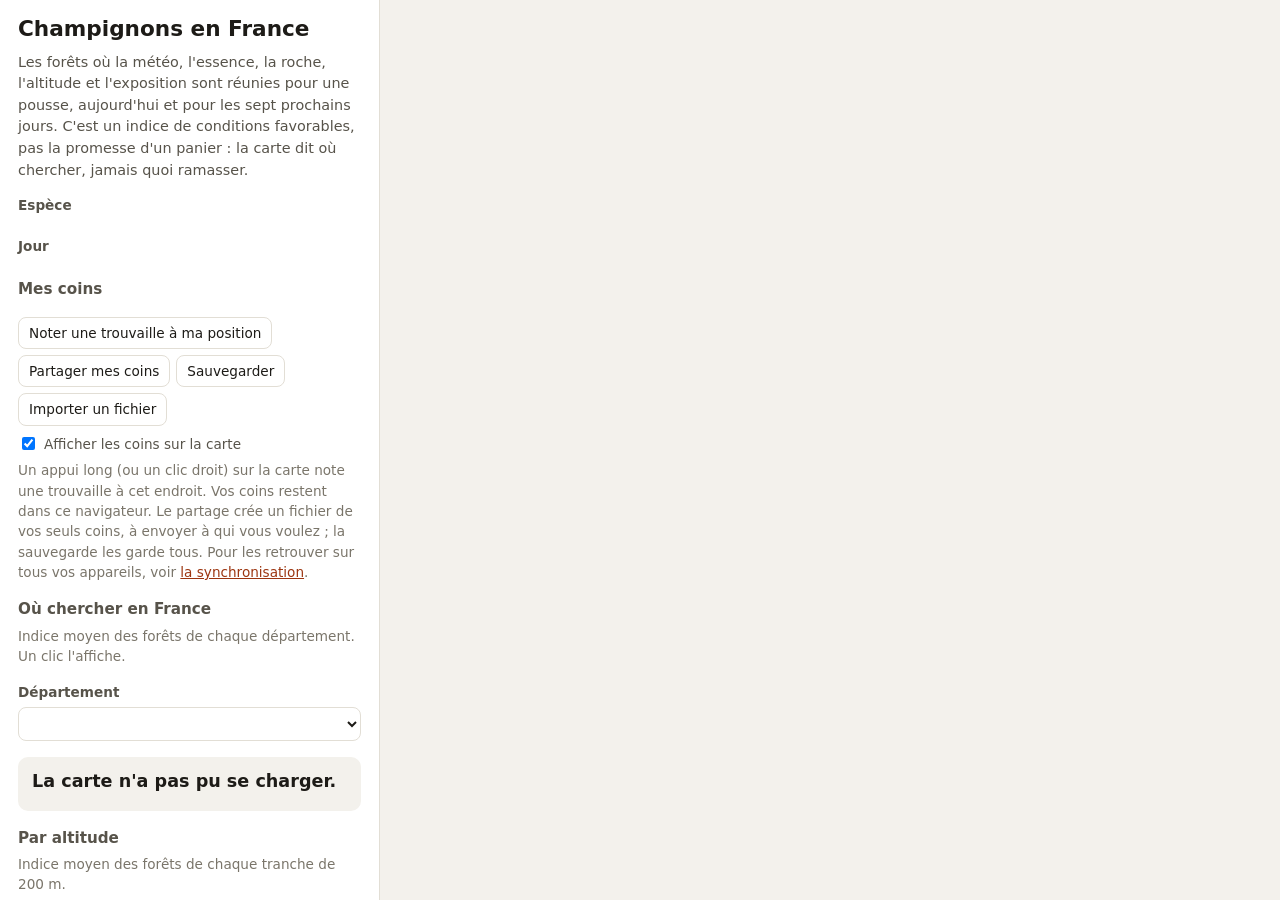
==== site/index.html @ 0c9145d8 "feat(coins): synchro entre ses appareils par un dépôt GitHub privé Le navigateur lit et écrit coins." ====
<!doctype html>
<html lang="fr">
<head>
<meta charset="utf-8">
<meta name="viewport" content="width=device-width, initial-scale=1">
<meta name="robots" content="noindex, nofollow">
<title>Champignons en France</title>
<meta name="description" content="Carte des forêts de France où les conditions sont favorables aux cèpes, girolles, trompettes, pieds-de-mouton et morilles, aujourd'hui et pour les sept prochains jours, case par case de 50 m. Météo, essences, roche, altitude et exposition, à partir de données publiques.">
<meta property="og:title" content="Champignons en France">
<meta property="og:description" content="Où les conditions sont favorables aux champignons, forêt par forêt, aujourd'hui et pour les sept prochains jours.">
<meta property="og:type" content="website">
<link rel="icon" href="favicon.svg" type="image/svg+xml">
<link rel="stylesheet" href="vendor/leaflet/leaflet.css">
<link rel="stylesheet" href="style.css">
</head>
<body>
<div class="appli">
  <aside class="panneau">
    <div class="entete">
      <h1>Champignons en France</h1>
      <p>Les forêts où la météo, l'essence, la roche, l'altitude et l'exposition sont
      réunies pour une pousse, aujourd'hui et pour les sept prochains jours. C'est un
      indice de conditions favorables, pas la promesse d'un panier : la carte dit où
      chercher, jamais quoi ramasser.</p>
    </div>

    <div id="perime" class="alerte perime" hidden></div>

    <fieldset>
      <legend>Espèce</legend>
      <div class="choix" id="choix-espece"></div>
    </fieldset>

    <div class="fiche" id="fiche"></div>

    <fieldset>
      <legend>Jour</legend>
      <div class="choix" id="choix-jour"></div>
    </fieldset>

    <div class="section coins">
      <h3>Mes coins</h3>
      <p class="muet" id="coins-resume"></p>
      <ul class="communes" id="coins-liste"></ul>
      <div class="coins-actions">
        <button type="button" id="coin-ici">Noter une trouvaille à ma position</button>
        <button type="button" id="coins-partager">Partager mes coins</button>
        <button type="button" id="coins-sauver">Sauvegarder</button>
        <label class="bouton">Importer un fichier<input type="file" id="coins-importer" accept=".json,application/json" hidden></label>
      </div>
      <label class="case"><input type="checkbox" id="coins-voir" checked> Afficher les coins sur la carte</label>
      <ul class="muet" id="coins-sources"></ul>
      <p class="muet" id="coins-message" aria-live="polite"></p>
      <p class="muet" id="coins-synchro" aria-live="polite" hidden></p>
      <p class="muet">Un appui long (ou un clic droit) sur la carte note une trouvaille à cet
      endroit. Vos coins restent dans ce navigateur. Le partage crée un fichier de vos seuls
      coins, à envoyer à qui vous voulez ; la sauvegarde les garde tous. Pour les retrouver sur
      tous vos appareils, voir <a href="a-propos.html#synchro">la synchronisation</a>.</p>
    </div>

    <div class="section">
      <h3>Où chercher en France</h3>
      <ol class="communes" id="classement"></ol>
      <p class="muet">Indice moyen des forêts de chaque département. Un clic l'affiche.</p>
    </div>

    <label class="departement">
      <span>Département</span>
      <select id="choix-departement"></select>
    </label>

    <div class="verdict" aria-live="polite">
      <div class="jour" id="verdict-jour"></div>
      <h2 id="verdict-titre">Chargement…</h2>
      <div id="verdict-texte"></div>
    </div>

    <div class="section">
      <h3>Par altitude</h3>
      <div class="tranches" id="tranches"></div>
      <p class="muet">Indice moyen des forêts de chaque tranche de 200 m.</p>
    </div>

    <div class="section">
      <h3>Communes les mieux placées</h3>
      <ul class="communes" id="communes"></ul>
      <p class="muet">Moyenne sur les forêts de la commune. Un clic centre la carte.</p>
    </div>

    <div class="section">
      <h3>Légende</h3>
      <div class="legende" id="legende"></div>
    </div>

    <div class="alerte">
      <p><strong>Ne mangez jamais un champignon sans identification certaine.</strong>
      Faites contrôler votre récolte par un pharmacien ou une société mycologique. En cas de
      malaise après un repas de champignons : le 15, ou le <span id="antipoison">centre antipoison</span>.</p>
      <p>En forêt privée, les champignons appartiennent au propriétaire. Pendant la chasse,
      portez une couleur vive. <a href="avant-de-partir.html">Avant de partir</a>.</p>
    </div>

    <nav class="pied">
      <a href="methode.html">Méthode</a>
      <a href="validation.html">Face aux observations</a>
      <a href="avant-de-partir.html">Avant de partir</a>
      <a href="a-propos.html">Sources et mentions</a>
    </nav>
    <p class="muet" id="maj"></p>
  </aside>
  <main id="carte" aria-label="Carte de l'indice de pousse"></main>
</div>
<script src="vendor/leaflet/leaflet.js"></script>
<script type="module" src="carte.js"></script>
</body>
</html>
---- site/vendor/leaflet/leaflet.css ----
/* required styles */

.leaflet-pane,
.leaflet-tile,
.leaflet-marker-icon,
.leaflet-marker-shadow,
.leaflet-tile-container,
.leaflet-pane > svg,
.leaflet-pane > canvas,
.leaflet-zoom-box,
.leaflet-image-layer,
.leaflet-layer {
	position: absolute;
	left: 0;
	top: 0;
	}
.leaflet-container {
	overflow: hidden;
	}
.leaflet-tile,
.leaflet-marker-icon,
.leaflet-marker-shadow {
	-webkit-user-select: none;
	   -moz-user-select: none;
	        user-select: none;
	  -webkit-user-drag: none;
	}
/* Prevents IE11 from highlighting tiles in blue */
.leaflet-tile::selection {
	background: transparent;
}
/* Safari renders non-retina tile on retina better with this, but Chrome is worse */
.leaflet-safari .leaflet-tile {
	image-rendering: -webkit-optimize-contrast;
	}
/* hack that prevents hw layers "stretching" when loading new tiles */
.leaflet-safari .leaflet-tile-container {
	width: 1600px;
	height: 1600px;
	-webkit-transform-origin: 0 0;
	}
.leaflet-marker-icon,
.leaflet-marker-shadow {
	display: block;
	}
/* .leaflet-container svg: reset svg max-width decleration shipped in Joomla! (joomla.org) 3.x */
/* .leaflet-container img: map is broken in FF if you have max-width: 100% on tiles */
.leaflet-container .leaflet-overlay-pane svg {
	max-width: none !important;
	max-height: none !important;
	}
.leaflet-container .leaflet-marker-pane img,
.leaflet-container .leaflet-shadow-pane img,
.leaflet-container .leaflet-tile-pane img,
.leaflet-container img.leaflet-image-layer,
.leaflet-container .leaflet-tile {
	max-width: none !important;
	max-height: none !important;
	width: auto;
	padding: 0;
	}

.leaflet-container img.leaflet-tile {
	/* See: https://bugs.chromium.org/p/chromium/issues/detail?id=600120 */
	mix-blend-mode: plus-lighter;
}

.leaflet-container.leaflet-touch-zoom {
	-ms-touch-action: pan-x pan-y;
	touch-action: pan-x pan-y;
	}
.leaflet-container.leaflet-touch-drag {
	-ms-touch-action: pinch-zoom;
	/* Fallback for FF which doesn't support pinch-zoom */
	touch-action: none;
	touch-action: pinch-zoom;
}
.leaflet-container.leaflet-touch-drag.leaflet-touch-zoom {
	-ms-touch-action: none;
	touch-action: none;
}
.leaflet-container {
	-webkit-tap-highlight-color: transparent;
}
.leaflet-container a {
	-webkit-tap-highlight-color: rgba(51, 181, 229, 0.4);
}
.leaflet-tile {
	filter: inherit;
	visibility: hidden;
	}
.leaflet-tile-loaded {
	visibility: inherit;
	}
.leaflet-zoom-box {
	width: 0;
	height: 0;
	-moz-box-sizing: border-box;
	     box-sizing: border-box;
	z-index: 800;
	}
/* workaround for https://bugzilla.mozilla.org/show_bug.cgi?id=888319 */
.leaflet-overlay-pane svg {
	-moz-user-select: none;
	}

.leaflet-pane         { z-index: 400; }

.leaflet-tile-pane    { z-index: 200; }
.leaflet-overlay-pane { z-index: 400; }
.leaflet-shadow-pane  { z-index: 500; }
.leaflet-marker-pane  { z-index: 600; }
.leaflet-tooltip-pane   { z-index: 650; }
.leaflet-popup-pane   { z-index: 700; }

.leaflet-map-pane canvas { z-index: 100; }
.leaflet-map-pane svg    { z-index: 200; }

.leaflet-vml-shape {
	width: 1px;
	height: 1px;
	}
.lvml {
	behavior: url(#default#VML);
	display: inline-block;
	position: absolute;
	}


/* control positioning */

.leaflet-control {
	position: relative;
	z-index: 800;
	pointer-events: visiblePainted; /* IE 9-10 doesn't have auto */
	pointer-events: auto;
	}
.leaflet-top,
.leaflet-bottom {
	position: absolute;
	z-index: 1000;
	pointer-events: none;
	}
.leaflet-top {
	top: 0;
	}
.leaflet-right {
	right: 0;
	}
.leaflet-bottom {
	bottom: 0;
	}
.leaflet-left {
	left: 0;
	}
.leaflet-control {
	float: left;
	clear: both;
	}
.leaflet-right .leaflet-control {
	float: right;
	}
.leaflet-top .leaflet-control {
	margin-top: 10px;
	}
.leaflet-bottom .leaflet-control {
	margin-bottom: 10px;
	}
.leaflet-left .leaflet-control {
	margin-left: 10px;
	}
.leaflet-right .leaflet-control {
	margin-right: 10px;
	}


/* zoom and fade animations */

.leaflet-fade-anim .leaflet-popup {
	opacity: 0;
	-webkit-transition: opacity 0.2s linear;
	   -moz-transition: opacity 0.2s linear;
	        transition: opacity 0.2s linear;
	}
.leaflet-fade-anim .leaflet-map-pane .leaflet-popup {
	opacity: 1;
	}
.leaflet-zoom-animated {
	-webkit-transform-origin: 0 0;
	    -ms-transform-origin: 0 0;
	        transform-origin: 0 0;
	}
svg.leaflet-zoom-animated {
	will-change: transform;
}

.leaflet-zoom-anim .leaflet-zoom-animated {
	-webkit-transition: -webkit-transform 0.25s cubic-bezier(0,0,0.25,1);
	   -moz-transition:    -moz-transform 0.25s cubic-bezier(0,0,0.25,1);
	        transition:         transform 0.25s cubic-bezier(0,0,0.25,1);
	}
.leaflet-zoom-anim .leaflet-tile,
.leaflet-pan-anim .leaflet-tile {
	-webkit-transition: none;
	   -moz-transition: none;
	        transition: none;
	}

.leaflet-zoom-anim .leaflet-zoom-hide {
	visibility: hidden;
	}


/* cursors */

.leaflet-interactive {
	cursor: pointer;
	}
.leaflet-grab {
	cursor: -webkit-grab;
	cursor:    -moz-grab;
	cursor:         grab;
	}
.leaflet-crosshair,
.leaflet-crosshair .leaflet-interactive {
	cursor: crosshair;
	}
.leaflet-popup-pane,
.leaflet-control {
	cursor: auto;
	}
.leaflet-dragging .leaflet-grab,
.leaflet-dragging .leaflet-grab .leaflet-interactive,
.leaflet-dragging .leaflet-marker-draggable {
	cursor: move;
	cursor: -webkit-grabbing;
	cursor:    -moz-grabbing;
	cursor:         grabbing;
	}

/* marker & overlays interactivity */
.leaflet-marker-icon,
.leaflet-marker-shadow,
.leaflet-image-layer,
.leaflet-pane > svg path,
.leaflet-tile-container {
	pointer-events: none;
	}

.leaflet-marker-icon.leaflet-interactive,
.leaflet-image-layer.leaflet-interactive,
.leaflet-pane > svg path.leaflet-interactive,
svg.leaflet-image-layer.leaflet-interactive path {
	pointer-events: visiblePainted; /* IE 9-10 doesn't have auto */
	pointer-events: auto;
	}

/* visual tweaks */

.leaflet-container {
	background: #ddd;
	outline-offset: 1px;
	}
.leaflet-container a {
	color: #0078A8;
	}
.leaflet-zoom-box {
	border: 2px dotted #38f;
	background: rgba(255,255,255,0.5);
	}


/* general typography */
.leaflet-container {
	font-family: "Helvetica Neue", Arial, Helvetica, sans-serif;
	font-size: 12px;
	font-size: 0.75rem;
	line-height: 1.5;
	}


/* general toolbar styles */

.leaflet-bar {
	box-shadow: 0 1px 5px rgba(0,0,0,0.65);
	border-radius: 4px;
	}
.leaflet-bar a {
	background-color: #fff;
	border-bottom: 1px solid #ccc;
	width: 26px;
	height: 26px;
	line-height: 26px;
	display: block;
	text-align: center;
	text-decoration: none;
	color: black;
	}
.leaflet-bar a,
.leaflet-control-layers-toggle {
	background-position: 50% 50%;
	background-repeat: no-repeat;
	display: block;
	}
.leaflet-bar a:hover,
.leaflet-bar a:focus {
	background-color: #f4f4f4;
	}
.leaflet-bar a:first-child {
	border-top-left-radius: 4px;
	border-top-right-radius: 4px;
	}
.leaflet-bar a:last-child {
	border-bottom-left-radius: 4px;
	border-bottom-right-radius: 4px;
	border-bottom: none;
	}
.leaflet-bar a.leaflet-disabled {
	cursor: default;
	background-color: #f4f4f4;
	color: #bbb;
	}

.leaflet-touch .leaflet-bar a {
	width: 30px;
	height: 30px;
	line-height: 30px;
	}
.leaflet-touch .leaflet-bar a:first-child {
	border-top-left-radius: 2px;
	border-top-right-radius: 2px;
	}
.leaflet-touch .leaflet-bar a:last-child {
	border-bottom-left-radius: 2px;
	border-bottom-right-radius: 2px;
	}

/* zoom control */

.leaflet-control-zoom-in,
.leaflet-control-zoom-out {
	font: bold 18px 'Lucida Console', Monaco, monospace;
	text-indent: 1px;
	}

.leaflet-touch .leaflet-control-zoom-in, .leaflet-touch .leaflet-control-zoom-out  {
	font-size: 22px;
	}


/* layers control */

.leaflet-control-layers {
	box-shadow: 0 1px 5px rgba(0,0,0,0.4);
	background: #fff;
	border-radius: 5px;
	}
.leaflet-control-layers-toggle {
	background-image: url(images/layers.png);
	width: 36px;
	height: 36px;
	}
.leaflet-retina .leaflet-control-layers-toggle {
	background-image: url(images/layers-2x.png);
	background-size: 26px 26px;
	}
.leaflet-touch .leaflet-control-layers-toggle {
	width: 44px;
	height: 44px;
	}
.leaflet-control-layers .leaflet-control-layers-list,
.leaflet-control-layers-expanded .leaflet-control-layers-toggle {
	display: none;
	}
.leaflet-control-layers-expanded .leaflet-control-layers-list {
	display: block;
	position: relative;
	}
.leaflet-control-layers-expanded {
	padding: 6px 10px 6px 6px;
	color: #333;
	background: #fff;
	}
.leaflet-control-layers-scrollbar {
	overflow-y: scroll;
	overflow-x: hidden;
	padding-right: 5px;
	}
.leaflet-control-layers-selector {
	margin-top: 2px;
	position: relative;
	top: 1px;
	}
.leaflet-control-layers label {
	display: block;
	font-size: 13px;
	font-size: 1.08333em;
	}
.leaflet-control-layers-separator {
	height: 0;
	border-top: 1px solid #ddd;
	margin: 5px -10px 5px -6px;
	}

/* Default icon URLs */
.leaflet-default-icon-path { /* used only in path-guessing heuristic, see L.Icon.Default */
	background-image: url(images/marker-icon.png);
	}


/* attribution and scale controls */

.leaflet-container .leaflet-control-attribution {
	background: #fff;
	background: rgba(255, 255, 255, 0.8);
	margin: 0;
	}
.leaflet-control-attribution,
.leaflet-control-scale-line {
	padding: 0 5px;
	color: #333;
	line-height: 1.4;
	}
.leaflet-control-attribution a {
	text-decoration: none;
	}
.leaflet-control-attribution a:hover,
.leaflet-control-attribution a:focus {
	text-decoration: underline;
	}
.leaflet-attribution-flag {
	display: inline !important;
	vertical-align: baseline !important;
	width: 1em;
	height: 0.6669em;
	}
.leaflet-left .leaflet-control-scale {
	margin-left: 5px;
	}
.leaflet-bottom .leaflet-control-scale {
	margin-bottom: 5px;
	}
.leaflet-control-scale-line {
	border: 2px solid #777;
	border-top: none;
	line-height: 1.1;
	padding: 2px 5px 1px;
	white-space: nowrap;
	-moz-box-sizing: border-box;
	     box-sizing: border-box;
	background: rgba(255, 255, 255, 0.8);
	text-shadow: 1px 1px #fff;
	}
.leaflet-control-scale-line:not(:first-child) {
	border-top: 2px solid #777;
	border-bottom: none;
	margin-top: -2px;
	}
.leaflet-control-scale-line:not(:first-child):not(:last-child) {
	border-bottom: 2px solid #777;
	}

.leaflet-touch .leaflet-control-attribution,
.leaflet-touch .leaflet-control-layers,
.leaflet-touch .leaflet-bar {
	box-shadow: none;
	}
.leaflet-touch .leaflet-control-layers,
.leaflet-touch .leaflet-bar {
	border: 2px solid rgba(0,0,0,0.2);
	background-clip: padding-box;
	}


/* popup */

.leaflet-popup {
	position: absolute;
	text-align: center;
	margin-bottom: 20px;
	}
.leaflet-popup-content-wrapper {
	padding: 1px;
	text-align: left;
	border-radius: 12px;
	}
.leaflet-popup-content {
	margin: 13px 24px 13px 20px;
	line-height: 1.3;
	font-size: 13px;
	font-size: 1.08333em;
	min-height: 1px;
	}
.leaflet-popup-content p {
	margin: 17px 0;
	margin: 1.3em 0;
	}
.leaflet-popup-tip-container {
	width: 40px;
	height: 20px;
	position: absolute;
	left: 50%;
	margin-top: -1px;
	margin-left: -20px;
	overflow: hidden;
	pointer-events: none;
	}
.leaflet-popup-tip {
	width: 17px;
	height: 17px;
	padding: 1px;

	margin: -10px auto 0;
	pointer-events: auto;

	-webkit-transform: rotate(45deg);
	   -moz-transform: rotate(45deg);
	    -ms-transform: rotate(45deg);
	        transform: rotate(45deg);
	}
.leaflet-popup-content-wrapper,
.leaflet-popup-tip {
	background: white;
	color: #333;
	box-shadow: 0 3px 14px rgba(0,0,0,0.4);
	}
.leaflet-container a.leaflet-popup-close-button {
	position: absolute;
	top: 0;
	right: 0;
	border: none;
	text-align: center;
	width: 24px;
	height: 24px;
	font: 16px/24px Tahoma, Verdana, sans-serif;
	color: #757575;
	text-decoration: none;
	background: transparent;
	}
.leaflet-container a.leaflet-popup-close-button:hover,
.leaflet-container a.leaflet-popup-close-button:focus {
	color: #585858;
	}
.leaflet-popup-scrolled {
	overflow: auto;
	}

.leaflet-oldie .leaflet-popup-content-wrapper {
	-ms-zoom: 1;
	}
.leaflet-oldie .leaflet-popup-tip {
	width: 24px;
	margin: 0 auto;

	-ms-filter: "progid:DXImageTransform.Microsoft.Matrix(M11=0.70710678, M12=0.70710678, M21=-0.70710678, M22=0.70710678)";
	filter: progid:DXImageTransform.Microsoft.Matrix(M11=0.70710678, M12=0.70710678, M21=-0.70710678, M22=0.70710678);
	}

.leaflet-oldie .leaflet-control-zoom,
.leaflet-oldie .leaflet-control-layers,
.leaflet-oldie .leaflet-popup-content-wrapper,
.leaflet-oldie .leaflet-popup-tip {
	border: 1px solid #999;
	}


/* div icon */

.leaflet-div-icon {
	background: #fff;
	border: 1px solid #666;
	}


/* Tooltip */
/* Base styles for the element that has a tooltip */
.leaflet-tooltip {
	position: absolute;
	padding: 6px;
	background-color: #fff;
	border: 1px solid #fff;
	border-radius: 3px;
	color: #222;
	white-space: nowrap;
	-webkit-user-select: none;
	-moz-user-select: none;
	-ms-user-select: none;
	user-select: none;
	pointer-events: none;
	box-shadow: 0 1px 3px rgba(0,0,0,0.4);
	}
.leaflet-tooltip.leaflet-interactive {
	cursor: pointer;
	pointer-events: auto;
	}
.leaflet-tooltip-top:before,
.leaflet-tooltip-bottom:before,
.leaflet-tooltip-left:before,
.leaflet-tooltip-right:before {
	position: absolute;
	pointer-events: none;
	border: 6px solid transparent;
	background: transparent;
	content: "";
	}

/* Directions */

.leaflet-tooltip-bottom {
	margin-top: 6px;
}
.leaflet-tooltip-top {
	margin-top: -6px;
}
.leaflet-tooltip-bottom:before,
.leaflet-tooltip-top:before {
	left: 50%;
	margin-left: -6px;
	}
.leaflet-tooltip-top:before {
	bottom: 0;
	margin-bottom: -12px;
	border-top-color: #fff;
	}
.leaflet-tooltip-bottom:before {
	top: 0;
	margin-top: -12px;
	margin-left: -6px;
	border-bottom-color: #fff;
	}
.leaflet-tooltip-left {
	margin-left: -6px;
}
.leaflet-tooltip-right {
	margin-left: 6px;
}
.leaflet-tooltip-left:before,
.leaflet-tooltip-right:before {
	top: 50%;
	margin-top: -6px;
	}
.leaflet-tooltip-left:before {
	right: 0;
	margin-right: -12px;
	border-left-color: #fff;
	}
.leaflet-tooltip-right:before {
	left: 0;
	margin-left: -12px;
	border-right-color: #fff;
	}

/* Printing */

@media print {
	/* Prevent printers from removing background-images of controls. */
	.leaflet-control {
		-webkit-print-color-adjust: exact;
		print-color-adjust: exact;
		}
	}
---- site/style.css ----
:root {
  color-scheme: light;
  --fond: #fbfaf7;
  --surface: #ffffff;
  --surface-2: #f3f1ec;
  --trait: #e2ded5;
  --texte: #1d1b17;
  --texte-2: #57534a;
  --texte-3: #7a756a;
  --accent: #9c3510;
  --accent-doux: #fbeee3;
  --alerte-fond: #fff4e0;
  --alerte-trait: #e9b44c;
  /* Indice : une seule teinte, du clair au foncé (lumière OKLab 0,90 → 0,47). */
  --classe-1: #f9d7a6;
  --classe-2: #f2a65a;
  --classe-3: #d9662b;
  --classe-4: #9c3510;
  --hachure: #6b6b6b;
  --barre: #d9662b;
  --rayon: 10px;
  --police: system-ui, -apple-system, "Segoe UI", Roboto, "Helvetica Neue", Arial, sans-serif;
}

@media (prefers-color-scheme: dark) {
  :root:not([data-theme="light"]) {
    color-scheme: dark;
    --fond: #171614;
    --surface: #201f1c;
    --surface-2: #2a2925;
    --trait: #3a3833;
    --texte: #f4f2ec;
    --texte-2: #c9c5ba;
    --texte-3: #9d988c;
    --accent: #f2a65a;
    --accent-doux: #3a2a1f;
    --alerte-fond: #33291a;
    --alerte-trait: #9a7429;
    --barre: #f2a65a;
  }
}
:root[data-theme="dark"] {
  color-scheme: dark;
  --fond: #171614;
  --surface: #201f1c;
  --surface-2: #2a2925;
  --trait: #3a3833;
  --texte: #f4f2ec;
  --texte-2: #c9c5ba;
  --texte-3: #9d988c;
  --accent: #f2a65a;
  --accent-doux: #3a2a1f;
  --alerte-fond: #33291a;
  --alerte-trait: #9a7429;
  --barre: #f2a65a;
}

* { box-sizing: border-box; }
html, body { margin: 0; }
body {
  background: var(--fond);
  color: var(--texte);
  font-family: var(--police);
  font-size: 15px;
  line-height: 1.5;
}
a { color: var(--accent); }
h1, h2, h3 { line-height: 1.25; margin: 0 0 .4em; }
h1 { font-size: 1.35rem; }
h2 { font-size: 1.05rem; }
h3 { font-size: .95rem; }
p { margin: 0 0 .7em; }
.muet { color: var(--texte-3); font-size: .85rem; }

/* --- Page carte ------------------------------------------------------------- */
.appli {
  display: grid;
  grid-template-columns: 380px 1fr;
  height: 100vh;
  height: 100dvh;
}
.panneau {
  overflow-y: auto;
  background: var(--surface);
  border-right: 1px solid var(--trait);
  padding: 16px 18px 24px;
}
#carte { height: 100%; background: var(--surface-2); }
.leaflet-container { font-family: var(--police); }
.indice-image { image-rendering: pixelated; }

@media (max-width: 820px) {
  .appli { display: flex; flex-direction: column; height: auto; }
  #carte { height: 68vh; height: 68dvh; order: -1; }
  .panneau { border-right: 0; border-top: 1px solid var(--trait); padding: 14px 16px 24px; }
}

.entete p { color: var(--texte-2); font-size: .9rem; }

fieldset { border: 0; padding: 0; margin: 14px 0 0; min-width: 0; }
legend { font-weight: 600; font-size: .85rem; color: var(--texte-2); padding: 0; margin-bottom: 6px; }
.choix { display: flex; flex-wrap: wrap; gap: 6px; }
.choix label {
  position: relative;
  border: 1px solid var(--trait);
  background: var(--surface);
  border-radius: 999px;
  padding: 5px 11px;
  font-size: .87rem;
  cursor: pointer;
  user-select: none;
  display: inline-flex;
  align-items: center;
  gap: 6px;
}
.choix input { position: absolute; opacity: 0; pointer-events: none; }
.choix label:has(input:checked) {
  border-color: var(--accent);
  background: var(--accent-doux);
  font-weight: 600;
}
.choix label:has(input:focus-visible) { outline: 2px solid var(--accent); outline-offset: 2px; }
.choix .niv { font-size: .75rem; color: var(--texte-3); font-weight: 400; }

.departement { display: grid; gap: 4px; margin-top: 16px; font-size: .85rem; font-weight: 600; color: var(--texte-2); }
.departement select {
  font: inherit; font-size: .95rem; font-weight: 600; color: var(--texte); background: var(--surface);
  border: 1px solid var(--trait); border-radius: 8px; padding: 6px 8px;
}
button.lien { border: 0; background: none; padding: 0; font: inherit; color: var(--accent); text-decoration: underline; cursor: pointer; }
ol.communes { counter-reset: rang; }

/* --- Mes coins --------------------------------------------------------------- */
.coins-actions { display: flex; flex-wrap: wrap; gap: 6px; margin: 8px 0; }
.coins-actions button, .coins-actions .bouton, .coin-form button {
  font: inherit; font-size: .85rem; color: var(--texte); background: var(--surface);
  border: 1px solid var(--trait); border-radius: 8px; padding: 5px 10px; cursor: pointer;
}
.coins-actions button:hover, .coins-actions .bouton:hover { background: var(--surface-2); }
.coins-actions .bouton:has(input:focus-visible) { outline: 2px solid var(--accent); outline-offset: 2px; }
label.case { display: flex; gap: 6px; align-items: center; font-size: .85rem; color: var(--texte-2); }
#coins-sources { list-style: none; padding: 0; margin: 6px 0 0; }
#coins-message:empty { display: none; }
.coin {
  display: grid; place-items: center; border-radius: 50%;
  background: var(--surface); color: var(--texte); border: 2px solid var(--texte);
  font: 700 12px/1 var(--police); box-shadow: 0 1px 3px rgb(0 0 0 / .35);
}
.coin.partage { border-style: dashed; background: var(--surface-2); }
.coin-form { display: grid; gap: 6px; font-size: .85rem; }
.coin-form label { display: grid; gap: 2px; }
.coin-form select, .coin-form input { font: inherit; padding: 3px 5px; }
.coin-form button { justify-self: start; border-color: var(--accent); }
.coin-bulle h4 { margin: 0 0 4px; }
.coin-bulle ul { margin: 6px 0 0; padding-left: 18px; }
.coin-bulle .pastille { margin-right: 6px; }

.fiche { margin-top: 12px; font-size: .86rem; color: var(--texte-2); }
.fiche details { border: 1px solid var(--trait); border-radius: var(--rayon); padding: 8px 12px; }
.fiche summary { cursor: pointer; color: var(--texte); font-size: .92rem; }
.fiche .latin { font-style: italic; color: var(--texte-3); }
.fiche p { margin: .5em 0 0; }
.fiche .confusions strong { color: var(--texte); }

.verdict {
  margin-top: 16px;
  padding: 12px 14px;
  border-radius: var(--rayon);
  background: var(--surface-2);
}
.verdict h2 { font-size: 1.1rem; margin-bottom: .3em; }
.verdict .jour { font-size: .82rem; color: var(--texte-3); margin-bottom: .2em; }
.verdict p:last-child { margin-bottom: 0; }

.verdict .fiabilite {
  margin-top: .6em;
  padding-top: .5em;
  border-top: 1px solid var(--trait);
  font-size: .82rem;
  color: var(--texte-2);
}
.verdict .fiabilite.moins { color: var(--texte); font-weight: 600; }

.section { margin-top: 18px; }
.section h3 { color: var(--texte-2); }

.tranches { display: grid; gap: 3px; }
.tranche {
  display: grid;
  grid-template-columns: 92px 1fr 46px;
  align-items: center;
  gap: 8px;
  font-size: .82rem;
  color: var(--texte-2);
}
.tranche .barre-fond { height: 12px; background: var(--surface-2); border-radius: 0 4px 4px 0; }
.tranche .barre { height: 12px; background: var(--barre); border-radius: 0 4px 4px 0; min-width: 2px; }
.tranche.meilleure { color: var(--texte); font-weight: 600; }
.tranche .val { text-align: right; font-variant-numeric: tabular-nums; }

.communes { list-style: none; margin: 0; padding: 0; display: grid; gap: 2px; }
.communes button {
  width: 100%;
  display: flex;
  justify-content: space-between;
  gap: 8px;
  border: 0;
  background: none;
  color: var(--texte);
  font: inherit;
  font-size: .88rem;
  padding: 4px 6px;
  border-radius: 6px;
  cursor: pointer;
  text-align: left;
}
.communes button:hover, .communes button:focus-visible { background: var(--surface-2); }
.communes .cl { color: var(--texte-3); font-size: .82rem; white-space: nowrap; }

.legende { display: grid; gap: 4px; font-size: .84rem; color: var(--texte-2); }
.legende div { display: flex; align-items: center; gap: 8px; }
.pastille {
  width: 18px; height: 12px; border-radius: 3px; flex: none;
  border: 1px solid rgba(0, 0, 0, .12);
}
.pastille.hachure {
  background: repeating-linear-gradient(45deg, var(--hachure) 0 1.5px, transparent 1.5px 5px);
}
.pastille.vide { background: transparent; }

.alerte {
  margin-top: 18px;
  padding: 10px 12px;
  border-left: 3px solid var(--alerte-trait);
  background: var(--alerte-fond);
  border-radius: 0 var(--rayon) var(--rayon) 0;
  font-size: .86rem;
}
.alerte p:last-child { margin-bottom: 0; }
.alerte.perime { border-left-color: #d03b3b; }

nav.pied { margin-top: 18px; display: flex; flex-wrap: wrap; gap: 4px 14px; font-size: .86rem; }

/* Fenêtre d'une zone */
.leaflet-popup-content { margin: 12px 14px; font-size: .86rem; line-height: 1.45; min-width: 230px; }
.leaflet-popup-content h4 { margin: 0 0 4px; font-size: .95rem; }
.leaflet-popup-content dl { display: grid; grid-template-columns: auto 1fr; gap: 1px 10px; margin: 6px 0; }
.leaflet-popup-content dt { color: #6b665c; }
.leaflet-popup-content dd { margin: 0; }
.leaflet-popup-content .ok { color: #0a7a0a; }
.leaflet-popup-content .ko { color: #b23a1d; }
.pop-indice { display: flex; align-items: center; gap: 8px; font-weight: 600; }

.fonds {
  background: var(--surface);
  color: var(--texte);
  border-radius: 8px;
  box-shadow: 0 1px 4px rgba(0, 0, 0, .25);
  padding: 4px;
  display: flex;
  gap: 2px;
}
.fonds button {
  border: 0; background: none; color: inherit; font: inherit; font-size: .8rem;
  padding: 4px 8px; border-radius: 6px; cursor: pointer;
}
.fonds button[aria-pressed="true"] { background: var(--accent-doux); font-weight: 600; }

/* --- Pages de texte ---------------------------------------------------------- */
.page { max-width: 760px; margin: 0 auto; padding: 24px 16px 48px; }
.page header { margin-bottom: 18px; }
.page header a { font-size: .9rem; }
.page h1 { font-size: 1.6rem; margin-top: .4em; }
.page h2 { font-size: 1.2rem; margin-top: 1.6em; }
.page li { margin-bottom: .3em; }
.page table { border-collapse: collapse; width: 100%; font-size: .88rem; margin: .6em 0 1.2em; }
.page th, .page td { text-align: left; padding: 6px 8px; border-bottom: 1px solid var(--trait); vertical-align: top; }
.page th { color: var(--texte-2); font-weight: 600; }
.page td.num, .page th.num { text-align: right; font-variant-numeric: tabular-nums; }
.tableau { overflow-x: auto; }
.carte-espece { border: 1px solid var(--trait); border-radius: var(--rayon); padding: 12px 14px; margin: 12px 0; background: var(--surface); }
.carte-espece h3 { font-size: 1.05rem; }
.carte-espece .latin { font-style: italic; color: var(--texte-3); font-weight: 400; }
code { background: var(--surface-2); padding: 1px 4px; border-radius: 4px; font-size: .9em; }

/* Face aux observations : une région par volet */
.region { border: 1px solid var(--trait); border-radius: var(--rayon); padding: 8px 12px; margin: 12px 0; }
.region summary { cursor: pointer; }
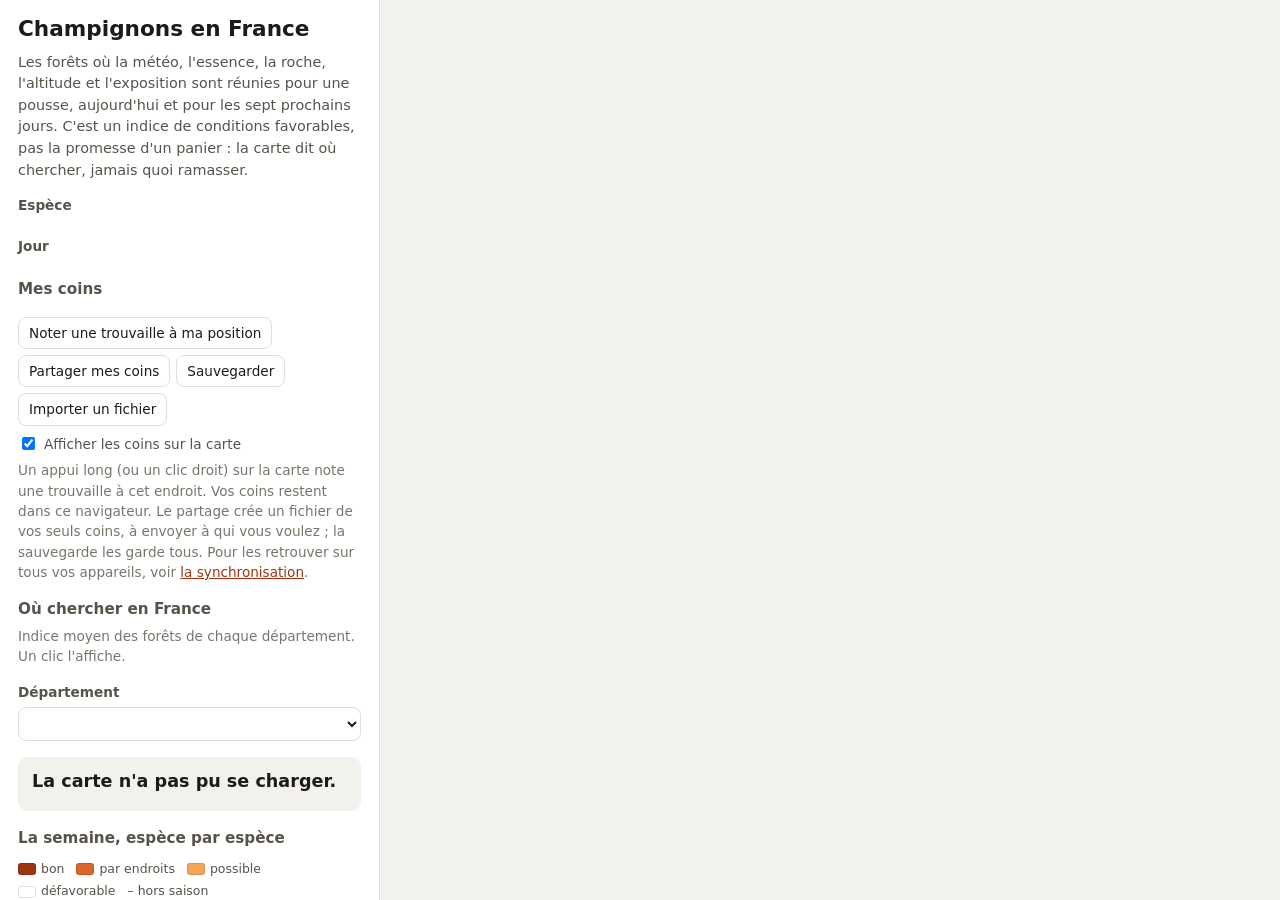
==== commit cc3c8a25: "feat(carte): la semaine d'un département, espèce par espèce Sous le verdict, un tableau espèces × 8 " ====
--- a/site/index.html
+++ b/site/index.html
@@ -76,6 +76,20 @@
     </div>
 
     <div class="section">
+      <h3>La semaine, espèce par espèce</h3>
+      <div class="tableau-semaine"><table class="semaine" id="semaine"></table></div>
+      <div class="legende-semaine">
+        <span><span class="pastille n4"></span>bon</span>
+        <span><span class="pastille n3"></span>par endroits</span>
+        <span><span class="pastille n2"></span>possible</span>
+        <span><span class="pastille vide"></span>défavorable</span>
+        <span>– hors saison</span>
+      </div>
+      <p class="muet">Les conditions dans les forêts du département, comme le verdict ci-dessus.
+      Un clic affiche l'espèce et le jour sur la carte.</p>
+    </div>
+
+    <div class="section">
       <h3>Par altitude</h3>
       <div class="tranches" id="tranches"></div>
       <p class="muet">Indice moyen des forêts de chaque tranche de 200 m.</p>
--- a/site/style.css
+++ b/site/style.css
@@ -228,6 +228,26 @@
 }
 .pastille.vide { background: transparent; }
 
+/* La semaine d'un département : niveau du verdict, espèce par espèce et jour par jour. */
+.tableau-semaine { overflow-x: auto; }
+.semaine { border-collapse: separate; border-spacing: 2px; font-size: .8rem; width: 100%; }
+.semaine thead th { font-weight: 400; color: var(--texte-3); text-align: center; line-height: 1.15; padding-bottom: 2px; }
+.semaine thead th.actuel { color: var(--texte); font-weight: 600; }
+.semaine tbody th { font-weight: 400; text-align: left; color: var(--texte-2); padding-right: 6px; line-height: 1.15; }
+.semaine td { padding: 0; }
+.semaine .niveau {
+  display: block; width: 100%; min-width: 22px; height: 24px; padding: 0;
+  border: 1px solid var(--trait); border-radius: 4px; background: transparent;
+  color: var(--texte-3); font: inherit; cursor: pointer;
+}
+.semaine .niveau.choisi { outline: 2px solid var(--texte); outline-offset: 1px; }
+.semaine .niveau:focus-visible { outline: 2px solid var(--accent); outline-offset: 1px; }
+.semaine .n2, .pastille.n2 { background: var(--classe-2); }
+.semaine .n3, .pastille.n3 { background: var(--classe-3); }
+.semaine .n4, .pastille.n4 { background: var(--classe-4); }
+.legende-semaine { display: flex; flex-wrap: wrap; gap: 4px 12px; margin-top: 6px; font-size: .78rem; color: var(--texte-2); }
+.legende-semaine > span { display: inline-flex; align-items: center; gap: 5px; }
+
 .alerte {
   margin-top: 18px;
   padding: 10px 12px;
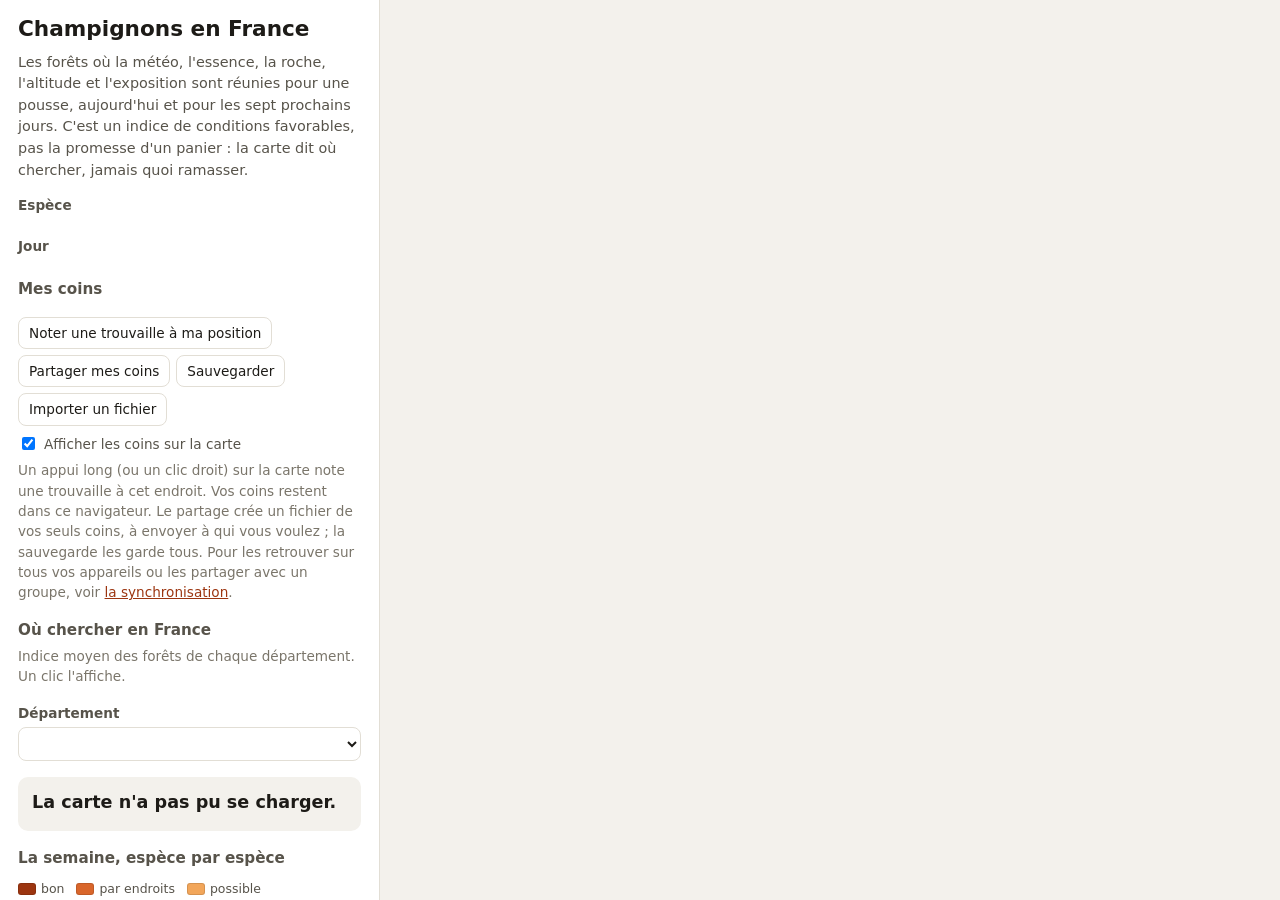
==== commit 304f1d4f: "feat(coins): partager ses coins avec un groupe, par le lien qu'on distribue Le lien de synchronisati" ====
--- a/site/index.html
+++ b/site/index.html
@@ -5,7 +5,7 @@
 <meta name="viewport" content="width=device-width, initial-scale=1">
 <meta name="robots" content="noindex, nofollow">
 <title>Champignons en France</title>
-<meta name="description" content="Carte des forêts de France où les conditions sont favorables aux cèpes, girolles, trompettes, pieds-de-mouton et morilles, aujourd'hui et pour les sept prochains jours, case par case de 50 m. Météo, essences, roche, altitude et exposition, à partir de données publiques.">
+<meta name="description" content="Carte des forêts de France où les conditions sont favorables aux cèpes, bolets bais, girolles, trompettes, pieds-de-mouton, lactaires délicieux et morilles, aujourd'hui et pour les sept prochains jours, case par case de 50 m. Météo, essences, roche, altitude et exposition, à partir de données publiques.">
 <meta property="og:title" content="Champignons en France">
 <meta property="og:description" content="Où les conditions sont favorables aux champignons, forêt par forêt, aujourd'hui et pour les sept prochains jours.">
 <meta property="og:type" content="website">
@@ -55,7 +55,8 @@
       <p class="muet">Un appui long (ou un clic droit) sur la carte note une trouvaille à cet
       endroit. Vos coins restent dans ce navigateur. Le partage crée un fichier de vos seuls
       coins, à envoyer à qui vous voulez ; la sauvegarde les garde tous. Pour les retrouver sur
-      tous vos appareils, voir <a href="a-propos.html#synchro">la synchronisation</a>.</p>
+      tous vos appareils ou les partager avec un groupe, voir
+      <a href="a-propos.html#synchro">la synchronisation</a>.</p>
     </div>
 
     <div class="section">
--- a/site/style.css
+++ b/site/style.css
@@ -228,9 +228,19 @@
 }
 .pastille.vide { background: transparent; }
 
+/* Bouton « Ma position », sous le zoom. */
+.bouton-position {
+  display: flex; align-items: center; justify-content: center; width: 30px; height: 30px;
+  padding: 0; border: 0; border-radius: 4px; background: #fff; color: #333; cursor: pointer;
+}
+.bouton-position:hover { background: #f4f4f4; }
+.bouton-position.actif { color: #1a73e8; }
+
 /* La semaine d'un département : niveau du verdict, espèce par espèce et jour par jour. */
 .tableau-semaine { overflow-x: auto; }
-.semaine { border-collapse: separate; border-spacing: 2px; font-size: .8rem; width: 100%; }
+/* Largeurs fixes : les noms ont leur colonne, les huit jours se partagent le reste à parts égales. */
+.semaine { border-collapse: separate; border-spacing: 2px; font-size: .8rem; width: 100%; table-layout: fixed; }
+.semaine thead th:first-child { width: 30%; }
 .semaine thead th { font-weight: 400; color: var(--texte-3); text-align: center; line-height: 1.15; padding-bottom: 2px; }
 .semaine thead th.actuel { color: var(--texte); font-weight: 600; }
 .semaine tbody th { font-weight: 400; text-align: left; color: var(--texte-2); padding-right: 6px; line-height: 1.15; }
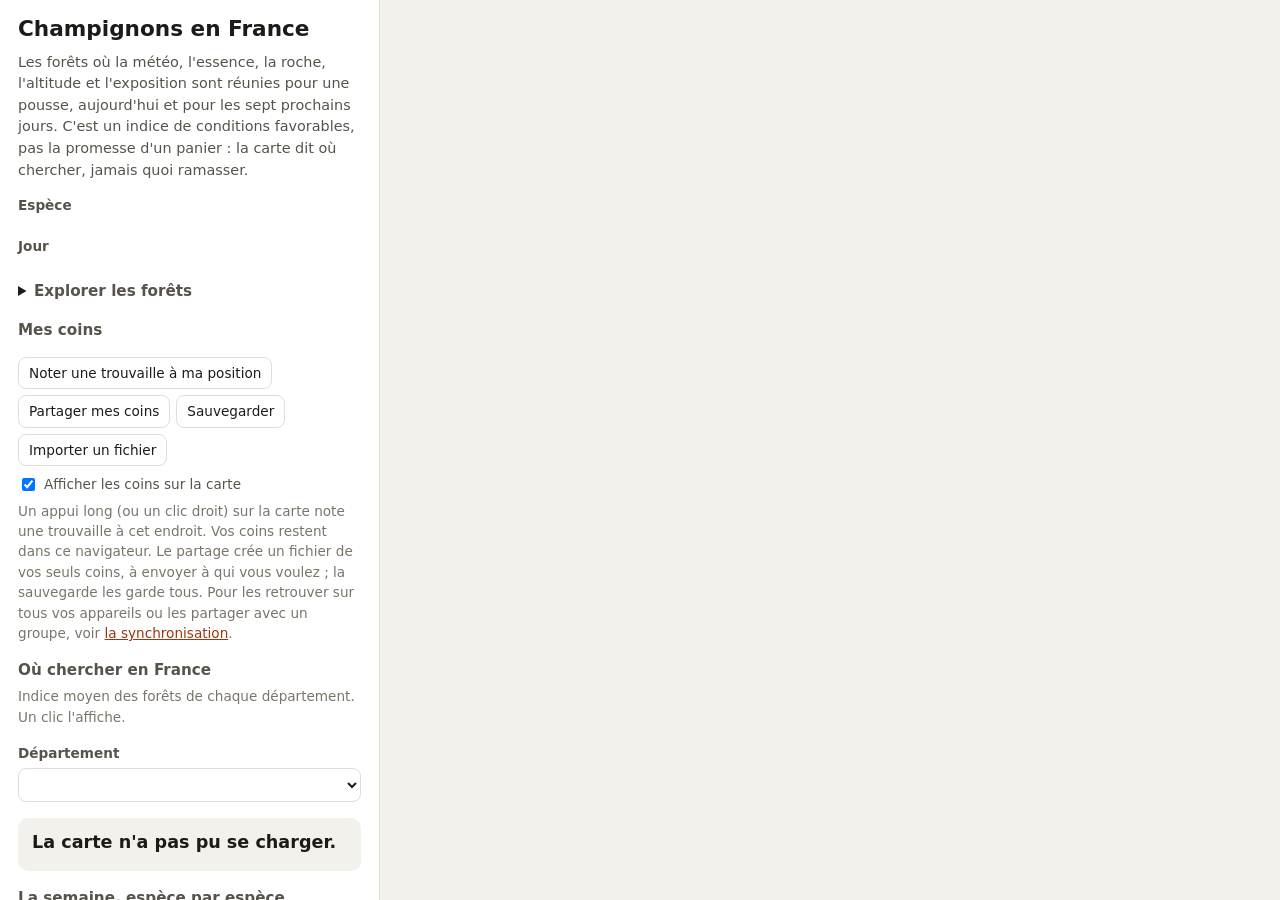
==== commit 693f8cf2: "feat(carte): explorer les forêts par critères, sans météo Un panneau replié « Explorer les forêts » " ====
--- a/site/index.html
+++ b/site/index.html
@@ -37,6 +37,24 @@
       <legend>Jour</legend>
       <div class="choix" id="choix-jour"></div>
     </fieldset>
+
+    <details class="section explorer" id="explorer">
+      <summary><h3>Explorer les forêts</h3></summary>
+      <p class="muet">Sans météo ni saison : les forêts qui répondent à vos critères, case par
+      case. Les zones protégées restent hachurées.</p>
+      <label class="case"><input type="checkbox" id="explorer-actif"> Afficher ces forêts
+      <span class="pastille exploration"></span> au lieu de l'indice</label>
+      <button type="button" class="lien" id="explorer-espece">Partir des préférences de l'espèce choisie</button>
+      <fieldset><legend>Essences</legend><div class="cases" id="explorer-essences"></div></fieldset>
+      <fieldset><legend>Roche</legend><div class="cases" id="explorer-roches"></div></fieldset>
+      <fieldset><legend>Altitude</legend>
+        <label class="altitudes">de <input type="number" id="explorer-alt-min" value="0" min="0" max="5000" step="100">
+        à <input type="number" id="explorer-alt-max" value="5000" min="0" max="5000" step="100"> m</label>
+      </fieldset>
+      <fieldset><legend>Exposition</legend><div class="cases" id="explorer-orientations"></div></fieldset>
+      <label class="case"><input type="checkbox" id="explorer-public"> Forêts publiques seulement</label>
+      <p class="muet" id="explorer-message" aria-live="polite"></p>
+    </details>
 
     <div class="section coins">
       <h3>Mes coins</h3>
--- a/site/style.css
+++ b/site/style.css
@@ -17,6 +17,8 @@
   --classe-3: #d9662b;
   --classe-4: #9c3510;
   --hachure: #6b6b6b;
+  /* Mode exploration : une teinte hors de la gamme de l'indice et du vert des forêts IGN. */
+  --exploration: #6a3d9a;
   --barre: #d9662b;
   --rayon: 10px;
   --police: system-ui, -apple-system, "Segoe UI", Roboto, "Helvetica Neue", Arial, sans-serif;
@@ -184,6 +186,17 @@
 .section { margin-top: 18px; }
 .section h3 { color: var(--texte-2); }
 
+/* Explorer les forêts : replié par défaut, cases à cocher sur deux colonnes. */
+.explorer summary { cursor: pointer; }
+.explorer summary h3 { display: inline; }
+.explorer > p, .explorer > label { margin-top: 8px; }
+.explorer > button { display: block; margin-top: 8px; font-size: .85rem; }
+.explorer .cases { display: grid; grid-template-columns: 1fr 1fr; gap: 2px 10px; }
+.explorer .cases label.case { font-size: .8rem; }
+.explorer .altitudes { font-size: .85rem; color: var(--texte-2); }
+.explorer .altitudes input { width: 5.5em; }
+.pastille.exploration { display: inline-block; background: var(--exploration); vertical-align: middle; }
+
 .tranches { display: grid; gap: 3px; }
 .tranche {
   display: grid;
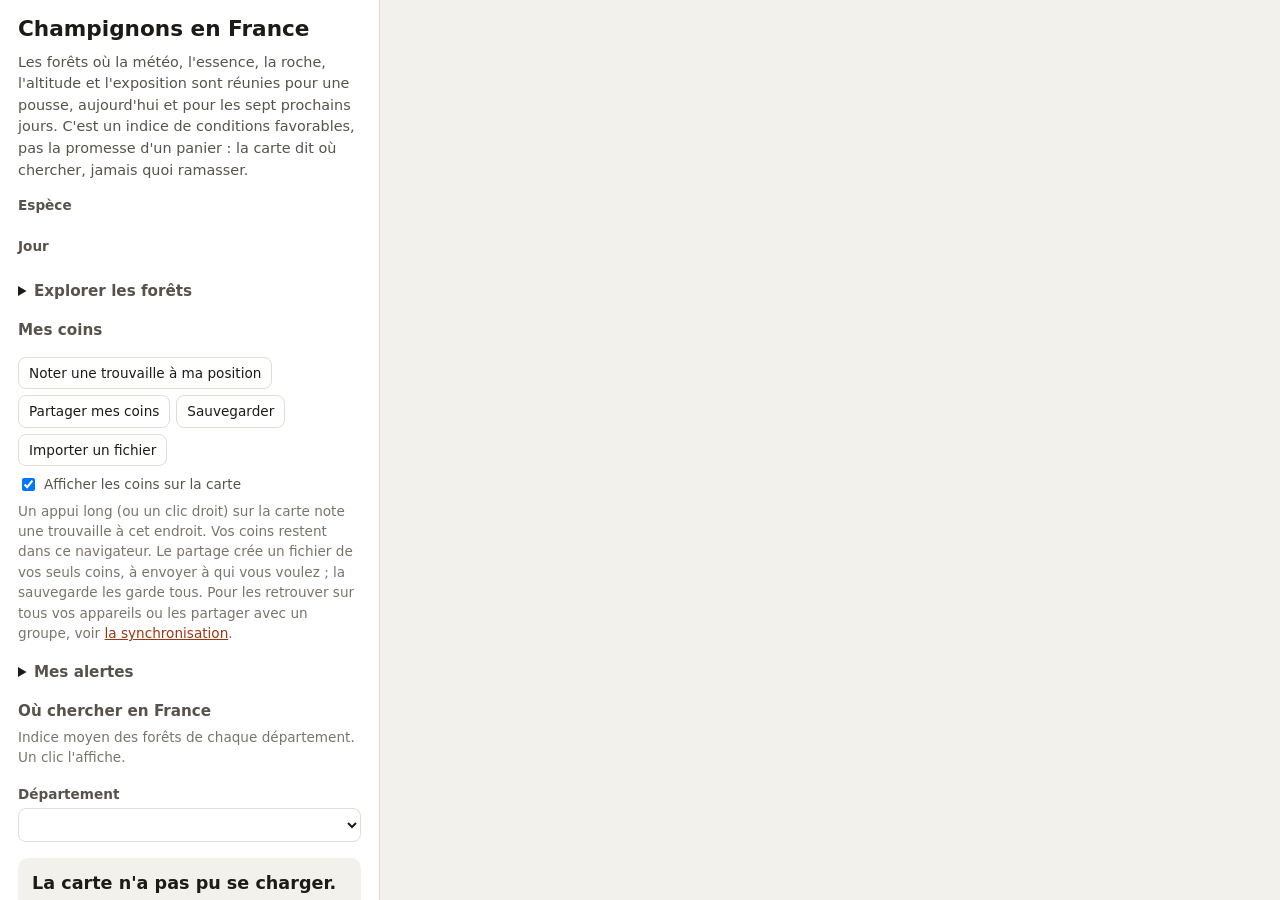
==== commit cee10ade: "feat(alertes): alertes personnalisées par les notifications de l'appli « Mes alertes » sur la carte " ====
--- a/site/index.html
+++ b/site/index.html
@@ -10,6 +10,9 @@
 <meta property="og:description" content="Où les conditions sont favorables aux champignons, forêt par forêt, aujourd'hui et pour les sept prochains jours.">
 <meta property="og:type" content="website">
 <link rel="icon" href="favicon.svg" type="image/svg+xml">
+<link rel="manifest" href="manifest.webmanifest">
+<link rel="apple-touch-icon" href="icone-180.png">
+<meta name="theme-color" content="#9c3510">
 <link rel="stylesheet" href="vendor/leaflet/leaflet.css">
 <link rel="stylesheet" href="style.css">
 </head>
@@ -22,6 +25,7 @@
       réunies pour une pousse, aujourd'hui et pour les sept prochains jours. C'est un
       indice de conditions favorables, pas la promesse d'un panier : la carte dit où
       chercher, jamais quoi ramasser.</p>
+      <p class="muet installer" id="installer" hidden></p>
     </div>
 
     <div id="perime" class="alerte perime" hidden></div>
@@ -77,6 +81,24 @@
       <a href="a-propos.html#synchro">la synchronisation</a>.</p>
     </div>
 
+    <details class="section alertes" id="alertes">
+      <summary><h3>Mes alertes</h3></summary>
+      <p class="muet">Une notification sur cet appareil quand une espèce devient favorable dans
+      votre département au cours des 7 prochains jours, puis un rappel la veille.</p>
+      <ul class="communes" id="alertes-liste"></ul>
+      <p class="muet" id="alertes-etat" aria-live="polite"></p>
+      <form id="alertes-form" hidden>
+        <label class="departement"><span>Département</span><select id="alertes-dep"></select></label>
+        <fieldset><legend>Espèces</legend><div class="cases" id="alertes-especes"></div></fieldset>
+        <fieldset><legend>Prévenir pour</legend>
+          <label class="case"><input type="radio" name="seuil" value="bon" checked> de bonnes conditions</label>
+          <label class="case"><input type="radio" name="seuil" value="endroits"> de bonnes conditions par endroits (plus souvent)</label>
+        </fieldset>
+        <button type="submit">Ajouter cette alerte</button>
+      </form>
+      <button type="button" class="lien" id="alertes-arreter" hidden>Ne plus être prévenu sur cet appareil</button>
+    </details>
+
     <div class="section">
       <h3>Où chercher en France</h3>
       <ol class="communes" id="classement"></ol>
@@ -106,6 +128,7 @@
       </div>
       <p class="muet">Les conditions dans les forêts du département, comme le verdict ci-dessus.
       Un clic affiche l'espèce et le jour sur la carte.</p>
+      <p id="lien-departement"></p>
     </div>
 
     <div class="section">
@@ -134,6 +157,7 @@
     </div>
 
     <nav class="pied">
+      <a href="departements/">Par département</a>
       <a href="methode.html">Méthode</a>
       <a href="validation.html">Face aux observations</a>
       <a href="avant-de-partir.html">Avant de partir</a>
--- a/site/style.css
+++ b/site/style.css
@@ -98,6 +98,7 @@
 }
 
 .entete p { color: var(--texte-2); font-size: .9rem; }
+.entete .installer { font-size: .82rem; margin-top: .4em; }
 
 fieldset { border: 0; padding: 0; margin: 14px 0 0; min-width: 0; }
 legend { font-weight: 600; font-size: .85rem; color: var(--texte-2); padding: 0; margin-bottom: 6px; }
@@ -187,8 +188,10 @@
 .section h3 { color: var(--texte-2); }
 
 /* Explorer les forêts : replié par défaut, cases à cocher sur deux colonnes. */
-.explorer summary { cursor: pointer; }
-.explorer summary h3 { display: inline; }
+.explorer summary, .alertes summary { cursor: pointer; }
+.explorer summary h3, .alertes summary h3 { display: inline; }
+.alertes form { display: grid; gap: 8px; margin-top: 8px; }
+.alertes .cases { display: grid; grid-template-columns: 1fr 1fr; gap: 2px 10px; }
 .explorer > p, .explorer > label { margin-top: 8px; }
 .explorer > button { display: block; margin-top: 8px; font-size: .85rem; }
 .explorer .cases { display: grid; grid-template-columns: 1fr 1fr; gap: 2px 10px; }
@@ -320,6 +323,21 @@
 .page th, .page td { text-align: left; padding: 6px 8px; border-bottom: 1px solid var(--trait); vertical-align: top; }
 .page th { color: var(--texte-2); font-weight: 600; }
 .page td.num, .page th.num { text-align: right; font-variant-numeric: tabular-nums; }
+/* La semaine sur une page de département : la grille de la carte, pas un tableau de données. */
+.page table.semaine { border-collapse: separate; font-size: .8rem; margin: .4em 0 0; }
+.page .semaine th, .page .semaine td { border: 0; padding: 0 0 2px; vertical-align: middle; }
+.page .semaine tbody th { padding-right: 6px; font-weight: 400; }
+.page .semaine thead th { text-align: center; font-weight: 400; }
+.page .semaine thead th.actuel { font-weight: 600; }
+.semaine a.niveau { text-decoration: none; text-align: center; line-height: 22px; }
+.page .departements { list-style: none; padding: 0; }
+.page .departements li { margin: 0; }
+.page .departements a {
+  display: flex; justify-content: space-between; gap: 12px; padding: 7px 0;
+  border-bottom: 1px solid var(--trait); color: var(--texte); text-decoration: none;
+}
+.page .departements a:hover { color: var(--accent); }
+.page .departements .cl { color: var(--texte-3); font-size: .85rem; text-align: right; }
 .tableau { overflow-x: auto; }
 .carte-espece { border: 1px solid var(--trait); border-radius: var(--rayon); padding: 12px 14px; margin: 12px 0; background: var(--surface); }
 .carte-espece h3 { font-size: 1.05rem; }
